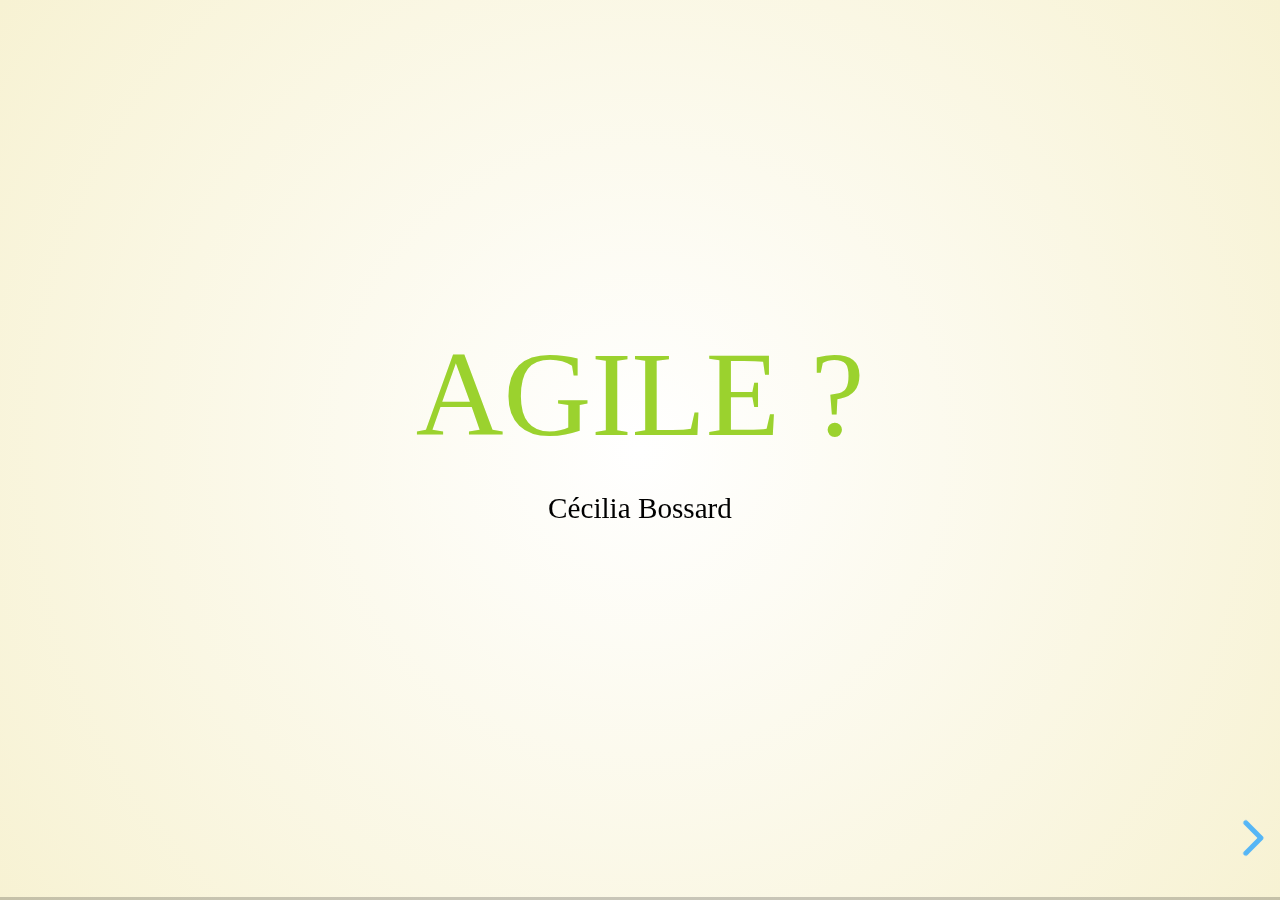
==== Agile/index.html @ 5d7d0615 "Initialisation" ====
<!DOCTYPE html><html lang="en"><head><meta charset="utf-8"><meta name="author" content="Cécilia Bossard"><title>Agile ?</title><meta content="yes" name="apple-mobile-web-app-capable"><meta content="black-translucent" name="apple-mobile-web-app-status-bar-style"><meta content="width=device-width, initial-scale=1.0, maximum-scale=1.0, user-scalable=no, minimal-ui" name="viewport"><link href="node_modules/reveal.js/css/reveal.css" rel="stylesheet"><link rel="stylesheet" href="node_modules/reveal.js/css/theme/black.css" id="theme"><link rel="stylesheet" href="https://cdnjs.cloudflare.com/ajax/libs/font-awesome/4.3.0/css/font-awesome.min.css"><link href="node_modules/reveal.js/lib/css/zenburn.css" rel="stylesheet"><script>var link = document.createElement( 'link' );
link.rel = 'stylesheet';
link.type = 'text/css';
link.href = window.location.search.match( /print-pdf/gi ) ? "node_modules/reveal.js/css/print/pdf.css" : "node_modules/reveal.js/css/print/paper.css";
document.getElementsByTagName( 'head' )[0].appendChild( link );</script><!--[if lt IE 9]><script src="node_modules/reveal.js/lib/js/html5shiv.js"></script><![endif]--><link rel="stylesheet" href="asciidoctor-revealjs.css"></head><body><div class="reveal"><div class="slides"><section class="title" data-state="title"><h1>Agile ?</h1><p class="author"><small>Cécilia Bossard</small></p></section><section><section id="introduction" data-transition="fade"><h2>Introduction</h2><div class="quoteblock"><blockquote><div class="paragraph"><p>Early deliver of business value</p></div></blockquote></div><div class="paragraph"><p>Retour sur investissement rapide</p></div></section><section id="chaque_produit_commence_par_une_ide_gniale" data-transition="fade"><h2>Chaque produit commence par une idée géniale &#8230;&#8203;</h2><div class="paragraph"><p>qui a malheureusement de grandes chances de ne pas aboutir</p></div></section><section id="nous_avons_tendance__ne_pas_construire_le_bon_produit" data-transition="fade"><h2>Nous avons tendance à ne pas construire le bon produit</h2><div class="imageblock" style=""><img src="[data-uri]" alt="utilisationFonctionnalites"></div></section><section id="mode_big_bang" data-transition="fade"><h2>Mode Big Bang</h2><div class="ulist"><ul><li><p>Le client sait exactement ce qu&#8217;il veut</p></li><li><p>Les développeurs savent exactement comment le faire</p></li><li><p>Rien ne change en cours de route</p></li></ul></div>
<div class="imageblock" style=""><img src="[data-uri]" alt="bigbang"></div></section><section id="mode_agile" data-transition="fade"><h2>Mode agile</h2><div class="ulist"><ul><li><p>Le client découvre ce qu&#8217;il veut</p></li><li><p>Les développeurs découvrent comment le faire</p></li><li><p>Les choses changent en cours de route</p></li></ul></div>
<div class="imageblock" style=""><img src="[data-uri]" alt="agilereality"></div></section></section>
<section><section id="le_manifeste_agile" data-transition="fade"><h2>Le Manifeste Agile</h2></section><section id="valeurs" data-transition="fade"><h2>4 valeurs</h2><div class="dlist"><dl><dt class="hdlist1">Les individus et leurs interactions</dt><dd><p>plus que les processus et les outils</p></dd><dt class="hdlist1">Du logiciel qui fonctionne</dt><dd><p>plus qu&#8217;une documentation exhaustive</p></dd><dt class="hdlist1">La collaboration avec le client</dt><dd><p>plus que la négociation contractuelle</p></dd><dt class="hdlist1">L&#8217;adaptation au changement</dt><dd><p>plus que le suivi d&#8217;un plan</p></dd></dl></div></section><section id="principes" data-transition="fade"><h2>12 principes</h2><div class="ulist"><ul><li><p>Notre plus haute priorité est de satisfaire le client en livrant rapidement et régulièrement des fonctionnalités à haute valeur ajoutée.</p></li><li><p>Accueillez positivement les changements de besoins, même tard dans le projet. Les processus agiles exploitent le changement pour donner un avantage compétitif au client.</p></li></ul></div></section><section id="principes_2" data-transition="fade"><h2>12 principes</h2><div class="ulist"><ul><li><p>Livrez fréquemment un logiciel opérationnel avec des cycles de quelques semaines à quelques mois et une préférence pour les plus courts.</p></li><li><p>Les utilisateurs ou leurs représentants et les développeurs doivent travailler ensemble quotidiennement tout au long du projet.</p></li></ul></div></section><section id="principes_3" data-transition="fade"><h2>12 principes</h2><div class="ulist"><ul><li><p>Réalisez les projets avec des personnes motivées. Fournissez-leur l&#8217;environnement et le soutien dont ils ont besoin et faites-leurs confiance pour atteindre les objectifs fixés.</p></li><li><p>La méthode la plus simple et la plus efficace pour transmettre de l&#8217;information à l&#8217;équipe de développement et à l&#8217;intérieur de celle-ci est le dialogue en face-à-face.</p></li></ul></div></section><section id="principes_4" data-transition="fade"><h2>12 principes</h2><div class="ulist"><ul><li><p>Un logiciel opérationnel est la principale mesure d&#8217;avancement.</p></li><li><p>Les processus agiles encouragent un rythme de développement soutenable. Ensemble, les commanditaires, les développeurs et les utilisateurs devraient être capables de maintenir indéfiniment un rythme constant.</p></li></ul></div></section><section id="principes_5" data-transition="fade"><h2>12 principes</h2><div class="ulist"><ul><li><p>Une attention continue à l&#8217;excellence technique et à une bonne conception renforce l&#8217;agilité.</p></li><li><p>La simplicité - c&#8217;est-à-dire l&#8217;art de minimiser la quantité de travail inutile - est essentielle.</p></li></ul></div></section><section id="principes_6" data-transition="fade"><h2>12 principes</h2><div class="ulist"><ul><li><p>Les meilleures architectures, spécifications et conceptions émergent d&#8217;équipes auto-organisées.</p></li><li><p>A intervalles réguliers, l&#8217;équipe réfléchit aux moyens de devenir plus efficace, puis règle et modifie son comportement en conséquence.</p></li></ul></div></section></section>
<section><section id="itratif_et_incrmental" data-transition="fade"><h2>Itératif et incrémental</h2></section><section id="itratif_et_incrmental_2" data-transition="fade"><h2>Itératif et incrémental ?</h2><div class="dlist"><dl><dt class="hdlist1">Itératif </dt><dd><p>Ne pas essayer de tout faire parfaitement du 1er coup</p></dd><dt class="hdlist1">Incrémental </dt><dd><p>Ne pas tout faire d&#8217;un seul coup</p></dd></dl></div></section><section id="incrments_horizontaux" data-transition="fade"><h2>Incréments "horizontaux"</h2><div class="imageblock" style=""><img src="[data-uri]" alt="incrementsHorizontaux"></div></section><section id="incrments_verticaux" data-transition="fade"><h2>Incréments "verticaux"</h2><div class="imageblock" style=""><img src="[data-uri]" alt="incrementsVerticaux"></div></section><section id="faire_des_itrations_courtes" data-transition="fade"><h2>Faire des itérations courtes</h2><div class="imageblock" style=""><img src="[data-uri]" alt="petitesIterations"></div></section><section id="il_est_plus_facile_de_planifier_lorsque_l_on_livre_frquemment" data-transition="fade"><h2>Il est plus facile de planifier lorsque l&#8217;on livre fréquemment</h2></section></section>
<section><section id="planning_et_estimations" data-transition="fade"><h2>Planning et estimations</h2></section><section id="il_faut_l_admettre_les_prvisions_sont_presque_toujours_fausses" data-transition="fade"><h2>Il faut l&#8217;admettre, les prévisions sont presque toujours fausses&#8230;&#8203;</h2></section><section id="vlocit" data-transition="fade"><h2>Vélocité</h2><div class="paragraph"><p>Pour prévoir le futur, il faut connaître le passé</p></div>
<div class="imageblock" style=""><img src="[data-uri]" alt="prevoirFutur"></div></section><section id="planning_bas_sur_la_vlocit" data-transition="fade"><h2>Planning basé sur la vélocité</h2><div class="imageblock" style=""><img src="[data-uri]" alt="backlog Jan"></div>
<div class="imageblock" style=""><img src="[data-uri]" alt="backlog Fev"></div></section><section id="planning_bas_sur_la_vlocit_2" data-transition="fade"><h2>Planning basé sur la vélocité</h2><div class="imageblock" style=""><img src="[data-uri]" alt="backlog Prev"></div></section><section id="release_burnup_chart" data-transition="fade"><h2>Release burnup chart</h2><div class="imageblock" style=""><img src="[data-uri]" alt="releaseBurnUp"></div></section><section id="release_burnup_chart_2" data-transition="fade"><h2>Release burnup chart</h2><div class="imageblock" style=""><img src="[data-uri]" alt="releaseBurnUp 2"></div></section><section id="mais_les_fonctionnalits_ont_toutes_des_tailles_diffrentes" data-transition="fade"><h2>Mais les fonctionnalités ont toutes des tailles différentes</h2><div class="imageblock" style=""><img src="[data-uri]" alt="taillesDifferentes"></div></section><section id="estimation_par_taille_relative_des_fonctionnalits" data-transition="fade"><h2>Estimation par taille relative des fonctionnalités</h2><div class="imageblock" style=""><img src="[data-uri]" alt="tailleRelativeBurnUp"></div></section><section id="stratgies_d_estimation_agile" data-transition="fade"><h2>Stratégies d&#8217;estimation agile</h2><div class="ulist"><ul><li><p>Ne pas estimer en temps, mais en taille relative et mesurer la vélocité par itération</p></li><li><p>Les estimations sont faites par les personnes qui réalisent le travail, pas par les personnes qui veulent que le travail soit fait</p></li><li><p>Estimer et ré-estimer continuellement pendant le projet, et ne pas se fier aux estimations du début</p></li></ul></div></section><section id="stratgies_d_estimation_agile_2" data-transition="fade"><h2>Stratégies d&#8217;estimation agile</h2><div class="ulist"><ul><li><p>Préférer la communication verbale plutôt que les spécifications écrites sur-détaillées</p></li><li><p>Eviter les fasses précisions. Il est préférable d&#8217;être à peu près juste que précisément faux</p></li></ul></div></section></section>
<section><section id="valeur" data-transition="fade"><h2>Valeur</h2></section><section id="les_fonctionnalits_ont_des_valeurs_diffrentes" data-transition="fade"><h2>Les fonctionnalités ont des valeurs différentes</h2><div class="paragraph"><p>Et la valeur est indépendante de la taille</p></div></section><section id="maximiser_la_valeur_pas_la_quantit" data-transition="fade"><h2>Maximiser la valeur, pas la quantité</h2></section><section id="quote" data-transition="fade"><div class="quoteblock"><blockquote><div class="paragraph"><p>Il semble que la perfection soit atteinte, non pas quand il n&#8217;y a plus rien à ajouter, mais quand il n&#8217;y a plus rien à retrancher.</p></div></blockquote><div class="attribution">&#8212; Antoine de Saint-Exupéry</div></div></section><section id="exemple" data-transition="fade"><h2>Exemple</h2></section><section id="ne_donnez_pas__l_quipe_une_solution__mettre_en_oeuvre" data-transition="fade"><h2>Ne donnez pas à l&#8217;équipe une solution à mettre en oeuvre</h2></section><section id="donnez_leur_un_problme__rsoudre" data-transition="fade"><h2>Donnez leur un problème à résoudre</h2></section><section id="toujours_prciser_le_pourquoi" data-transition="fade"><h2>Toujours préciser le pourquoi</h2><div class="paragraph"><p>En tant que &#8230;&#8203;</p></div>
<div class="paragraph"><p>Je veux &#8230;&#8203;</p></div>
<div class="paragraph"><p><strong>Afin de</strong> &#8230;&#8203;</p></div></section><section id="amliorer_la_courbe_de_valeur" data-transition="fade"><h2>Améliorer la courbe de valeur</h2></section><section id="time_boxing" data-transition="fade"><h2>Time-boxing</h2></section><section id="iron_triangle" data-transition="fade"><h2>Iron triangle</h2></section><section id="feedback" data-transition="fade"><h2>Feedback</h2><div class="paragraph"><p>Fréquence de livraison = vitesse d&#8217;apprentissage</p></div>
<div class="quoteblock"><blockquote><div class="paragraph"><p>Les espèces qui survivent ne sont pas les espèces les plus fortes, ni les plus intelligentes, mais celles qui s&#8217;adaptent le mieux aux changements</p></div></blockquote><div class="attribution">&#8212; Charles Darwin</div></div></section></section>
<section><section id="equipe" data-transition="fade"><h2>Equipe</h2></section><section id="equipe_pluri_disciplinaires" data-transition="fade"><h2>Equipe pluri-disciplinaires</h2></section><section id="caractristiques_d_une_super_quipe" data-transition="fade"><h2>Caractéristiques d&#8217;une super équipe</h2><div class="ulist"><ul><li><p>Co-localisée</p></li><li><p>Petite (3 à 7 personnes)</p></li><li><p>Auto-organisée</p></li><li><p>Pluri-disciplinaire</p></li></ul></div></section><section id="caractristiques_d_une_super_quipe_2" data-transition="fade"><h2>Caractéristiques d&#8217;une super équipe</h2><div class="ulist"><ul><li><p>Avec une mission claire</p></li><li><p>A la capacité de mettre en production</p></li><li><p>En contact direct avec les utilisateurs</p></li><li><p>Ne réalise qu&#8217;une seule tâche à la fois</p></li><li><p>Transparente</p></li></ul></div></section><section id="l_quipe_alterne_des_travaux__longs_et__courts_termes" data-transition="fade"><h2>L&#8217;équipe alterne des travaux à longs et à courts termes</h2></section><section id="l_quipe_s_amliore_continuellement" data-transition="fade"><h2>L&#8217;équipe s&#8217;améliore continuellement</h2><div class="paragraph"><p>C&#8217;est l&#8217;équipe elle-même qui définit ses axes d&#8217;amélioration et propose des solutions</p></div></section></section>
<section id="la_chose_la_plus_importante_n_est_pas_votre_processus_mais_le_processus_d_amlioration_de_votre_processus" data-transition="fade"><h2>La chose la plus importante n&#8217;est pas votre processus&#8230;&#8203; mais le processus d&#8217;amélioration de votre processus</h2></section></div></div><script src="node_modules/reveal.js/lib/js/head.min.js"></script><script src="node_modules/reveal.js/js/reveal.js"></script><script>// See https://github.com/hakimel/reveal.js#configuration for a full list of configuration options
Reveal.initialize({
  // Display controls in the bottom right corner
  controls: true,
  // Display a presentation progress bar
  progress: true,
  // Set a per-slide timing for speaker notes, null means none
  defaultTiming: null,
  // Display the page number of the current slide
  slideNumber: false,
  // Push each slide change to the browser history
  history: true,
  // Enable keyboard shortcuts for navigation
  keyboard: true,
  // Enable the slide overview mode
  overview: true,
  // Vertical centering of slides
  center: true,
  // Enables touch navigation on devices with touch input
  touch: true,
  // Loop the presentation
  loop: false,
  // Change the presentation direction to be RTL
  rtl: false,
  // Randomizes the order of slides each time the presentation loads
  shuffle: false,
  // Turns fragments on and off globally
  fragments: true,
  // Flags if the presentation is running in an embedded mode,
  // i.e. contained within a limited portion of the screen
  embedded: false,
  // Flags if we should show a help overlay when the questionmark
  // key is pressed
  help: true,
  // Flags if speaker notes should be visible to all viewers
  showNotes: false,
  // Global override for autolaying embedded media (video/audio/iframe)
  // - null: Media will only autoplay if data-autoplay is present
  // - true: All media will autoplay, regardless of individual setting
  // - false: No media will autoplay, regardless of individual setting
  autoPlayMedia: null,
  // Number of milliseconds between automatically proceeding to the
  // next slide, disabled when set to 0, this value can be overwritten
  // by using a data-autoslide attribute on your slides
  autoSlide: 0,
  // Stop auto-sliding after user input
  autoSlideStoppable: true,
  // Enable slide navigation via mouse wheel
  mouseWheel: false,
  // Hides the address bar on mobile devices
  hideAddressBar: true,
  // Opens links in an iframe preview overlay
  previewLinks: false,
  // Theme (e.g., beige, black, league, night, serif, simple, sky, solarized, white)
  // NOTE setting the theme in the config no longer works in reveal.js 3.x
  //theme: Reveal.getQueryHash().theme || 'black',
  // Transition style (e.g., none, fade, slide, convex, concave, zoom)
  transition: Reveal.getQueryHash().transition || 'slide',
  // Transition speed (e.g., default, fast, slow)
  transitionSpeed: 'default',
  // Transition style for full page slide backgrounds (e.g., none, fade, slide, convex, concave, zoom)
  backgroundTransition: 'fade',
  // Number of slides away from the current that are visible
  viewDistance: 3,
  // Parallax background image (e.g., "'https://s3.amazonaws.com/hakim-static/reveal-js/reveal-parallax-1.jpg'")
  parallaxBackgroundImage: '',
  // Parallax background size in CSS syntax (e.g., "2100px 900px")
  parallaxBackgroundSize: '',

  // The "normal" size of the presentation, aspect ratio will be preserved
  // when the presentation is scaled to fit different resolutions. Can be
  // specified using percentage units.
  width: 960,
  height: 700,

  // Factor of the display size that should remain empty around the content
  margin: 0.1,

  // Bounds for smallest/largest possible scale to apply to content
  minScale: 0.2,
  maxScale: 1.5,

  // Optional libraries used to extend on reveal.js
  dependencies: [
      { src: 'node_modules/reveal.js/lib/js/classList.js', condition: function() { return !document.body.classList; } },
      { src: 'node_modules/reveal.js/plugin/markdown/marked.js', condition: function() { return !!document.querySelector( '[data-markdown]' ); } },
      { src: 'node_modules/reveal.js/plugin/markdown/markdown.js', condition: function() { return !!document.querySelector( '[data-markdown]' ); } },
      
      { src: 'node_modules/reveal.js/plugin/zoom-js/zoom.js', async: true },
      { src: 'node_modules/reveal.js/plugin/notes/notes.js', async: true }
  ]
});</script></body></html>
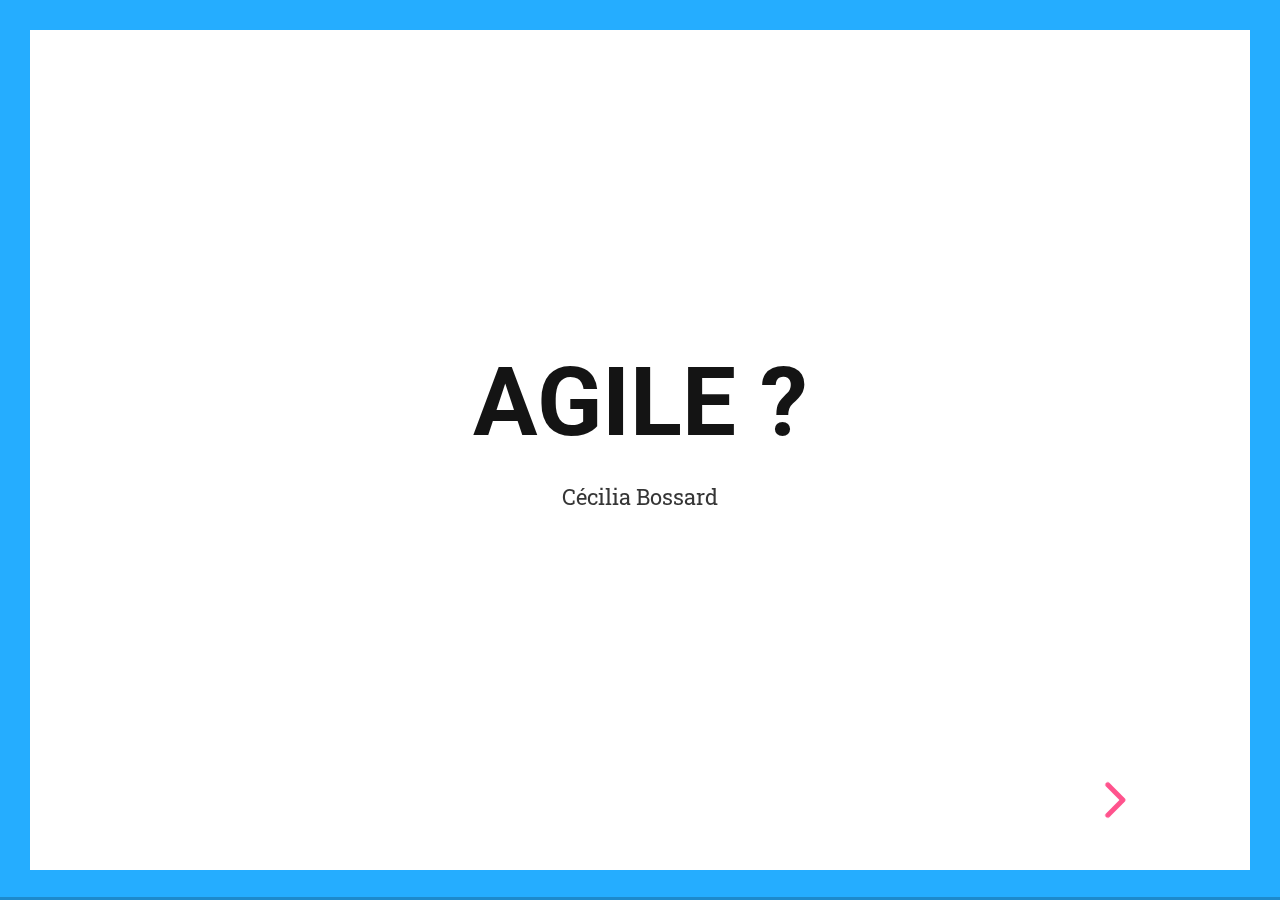
==== commit f0ae3db2: "Update XP + style" ====
--- a/Agile/index.html
+++ b/Agile/index.html
@@ -2,19 +2,26 @@
 link.rel = 'stylesheet';
 link.type = 'text/css';
 link.href = window.location.search.match( /print-pdf/gi ) ? "node_modules/reveal.js/css/print/pdf.css" : "node_modules/reveal.js/css/print/paper.css";
-document.getElementsByTagName( 'head' )[0].appendChild( link );</script><!--[if lt IE 9]><script src="node_modules/reveal.js/lib/js/html5shiv.js"></script><![endif]--><link rel="stylesheet" href="asciidoctor-revealjs.css"></head><body><div class="reveal"><div class="slides"><section class="title" data-state="title"><h1>Agile ?</h1><p class="author"><small>Cécilia Bossard</small></p></section><section><section id="introduction" data-transition="fade"><h2>Introduction</h2><div class="quoteblock"><blockquote><div class="paragraph"><p>Early deliver of business value</p></div></blockquote></div><div class="paragraph"><p>Retour sur investissement rapide</p></div></section><section id="chaque_produit_commence_par_une_ide_gniale" data-transition="fade"><h2>Chaque produit commence par une idée géniale &#8230;&#8203;</h2><div class="paragraph"><p>qui a malheureusement de grandes chances de ne pas aboutir</p></div></section><section id="nous_avons_tendance__ne_pas_construire_le_bon_produit" data-transition="fade"><h2>Nous avons tendance à ne pas construire le bon produit</h2><div class="imageblock" style=""><img src="[data-uri]" alt="utilisationFonctionnalites"></div></section><section id="mode_big_bang" data-transition="fade"><h2>Mode Big Bang</h2><div class="ulist"><ul><li><p>Le client sait exactement ce qu&#8217;il veut</p></li><li><p>Les développeurs savent exactement comment le faire</p></li><li><p>Rien ne change en cours de route</p></li></ul></div>
+document.getElementsByTagName( 'head' )[0].appendChild( link );</script><!--[if lt IE 9]><script src="node_modules/reveal.js/lib/js/html5shiv.js"></script><![endif]--><link rel="stylesheet" href="asciidoctor-revealjs.css"></head><body>
+    <div class="line top"></div>
+    <div class="line bottom"></div>
+    <div class="line left"></div>
+    <div class="line right"></div>
+
+<div class="reveal"><div class="slides"><section class="title" data-state="title"><h1>Agile ?</h1><p class="author"><small>Cécilia Bossard</small></p></section><section><section id="introduction" data-transition="fade"><h2>Introduction</h2><div class="quoteblock"><blockquote><div class="paragraph"><p>Early deliver of business value</p></div></blockquote></div></section><section id="chaque_produit_commence_par_une_ide_gniale" data-transition="fade"><h2>Chaque produit commence par une idée géniale &#8230;&#8203;</h2><div class="paragraph"><p>qui a malheureusement de grandes chances de ne pas aboutir</p></div></section><section id="nous_avons_tendance__ne_pas_construire_le_bon_produit" data-transition="fade"><h2>Nous avons tendance à ne pas construire le bon produit</h2><div class="imageblock" style=""><img src="[data-uri]" alt="utilisationFonctionnalites"></div></section><section id="mode_big_bang" data-transition="fade"><h2>Mode Big Bang</h2><div class="ulist"><ul><li><p>Le client sait exactement ce qu&#8217;il veut</p></li><li><p>Les développeurs savent exactement comment le faire</p></li><li><p>Rien ne change en cours de route</p></li></ul></div>
 <div class="imageblock" style=""><img src="[data-uri]" alt="bigbang"></div></section><section id="mode_agile" data-transition="fade"><h2>Mode agile</h2><div class="ulist"><ul><li><p>Le client découvre ce qu&#8217;il veut</p></li><li><p>Les développeurs découvrent comment le faire</p></li><li><p>Les choses changent en cours de route</p></li></ul></div>
 <div class="imageblock" style=""><img src="[data-uri]" alt="agilereality"></div></section></section>
 <section><section id="le_manifeste_agile" data-transition="fade"><h2>Le Manifeste Agile</h2></section><section id="valeurs" data-transition="fade"><h2>4 valeurs</h2><div class="dlist"><dl><dt class="hdlist1">Les individus et leurs interactions</dt><dd><p>plus que les processus et les outils</p></dd><dt class="hdlist1">Du logiciel qui fonctionne</dt><dd><p>plus qu&#8217;une documentation exhaustive</p></dd><dt class="hdlist1">La collaboration avec le client</dt><dd><p>plus que la négociation contractuelle</p></dd><dt class="hdlist1">L&#8217;adaptation au changement</dt><dd><p>plus que le suivi d&#8217;un plan</p></dd></dl></div></section><section id="principes" data-transition="fade"><h2>12 principes</h2><div class="ulist"><ul><li><p>Notre plus haute priorité est de satisfaire le client en livrant rapidement et régulièrement des fonctionnalités à haute valeur ajoutée.</p></li><li><p>Accueillez positivement les changements de besoins, même tard dans le projet. Les processus agiles exploitent le changement pour donner un avantage compétitif au client.</p></li></ul></div></section><section id="principes_2" data-transition="fade"><h2>12 principes</h2><div class="ulist"><ul><li><p>Livrez fréquemment un logiciel opérationnel avec des cycles de quelques semaines à quelques mois et une préférence pour les plus courts.</p></li><li><p>Les utilisateurs ou leurs représentants et les développeurs doivent travailler ensemble quotidiennement tout au long du projet.</p></li></ul></div></section><section id="principes_3" data-transition="fade"><h2>12 principes</h2><div class="ulist"><ul><li><p>Réalisez les projets avec des personnes motivées. Fournissez-leur l&#8217;environnement et le soutien dont ils ont besoin et faites-leurs confiance pour atteindre les objectifs fixés.</p></li><li><p>La méthode la plus simple et la plus efficace pour transmettre de l&#8217;information à l&#8217;équipe de développement et à l&#8217;intérieur de celle-ci est le dialogue en face-à-face.</p></li></ul></div></section><section id="principes_4" data-transition="fade"><h2>12 principes</h2><div class="ulist"><ul><li><p>Un logiciel opérationnel est la principale mesure d&#8217;avancement.</p></li><li><p>Les processus agiles encouragent un rythme de développement soutenable. Ensemble, les commanditaires, les développeurs et les utilisateurs devraient être capables de maintenir indéfiniment un rythme constant.</p></li></ul></div></section><section id="principes_5" data-transition="fade"><h2>12 principes</h2><div class="ulist"><ul><li><p>Une attention continue à l&#8217;excellence technique et à une bonne conception renforce l&#8217;agilité.</p></li><li><p>La simplicité - c&#8217;est-à-dire l&#8217;art de minimiser la quantité de travail inutile - est essentielle.</p></li></ul></div></section><section id="principes_6" data-transition="fade"><h2>12 principes</h2><div class="ulist"><ul><li><p>Les meilleures architectures, spécifications et conceptions émergent d&#8217;équipes auto-organisées.</p></li><li><p>A intervalles réguliers, l&#8217;équipe réfléchit aux moyens de devenir plus efficace, puis règle et modifie son comportement en conséquence.</p></li></ul></div></section></section>
 <section><section id="itratif_et_incrmental" data-transition="fade"><h2>Itératif et incrémental</h2></section><section id="itratif_et_incrmental_2" data-transition="fade"><h2>Itératif et incrémental ?</h2><div class="dlist"><dl><dt class="hdlist1">Itératif </dt><dd><p>Ne pas essayer de tout faire parfaitement du 1er coup</p></dd><dt class="hdlist1">Incrémental </dt><dd><p>Ne pas tout faire d&#8217;un seul coup</p></dd></dl></div></section><section id="incrments_horizontaux" data-transition="fade"><h2>Incréments "horizontaux"</h2><div class="imageblock" style=""><img src="[data-uri]